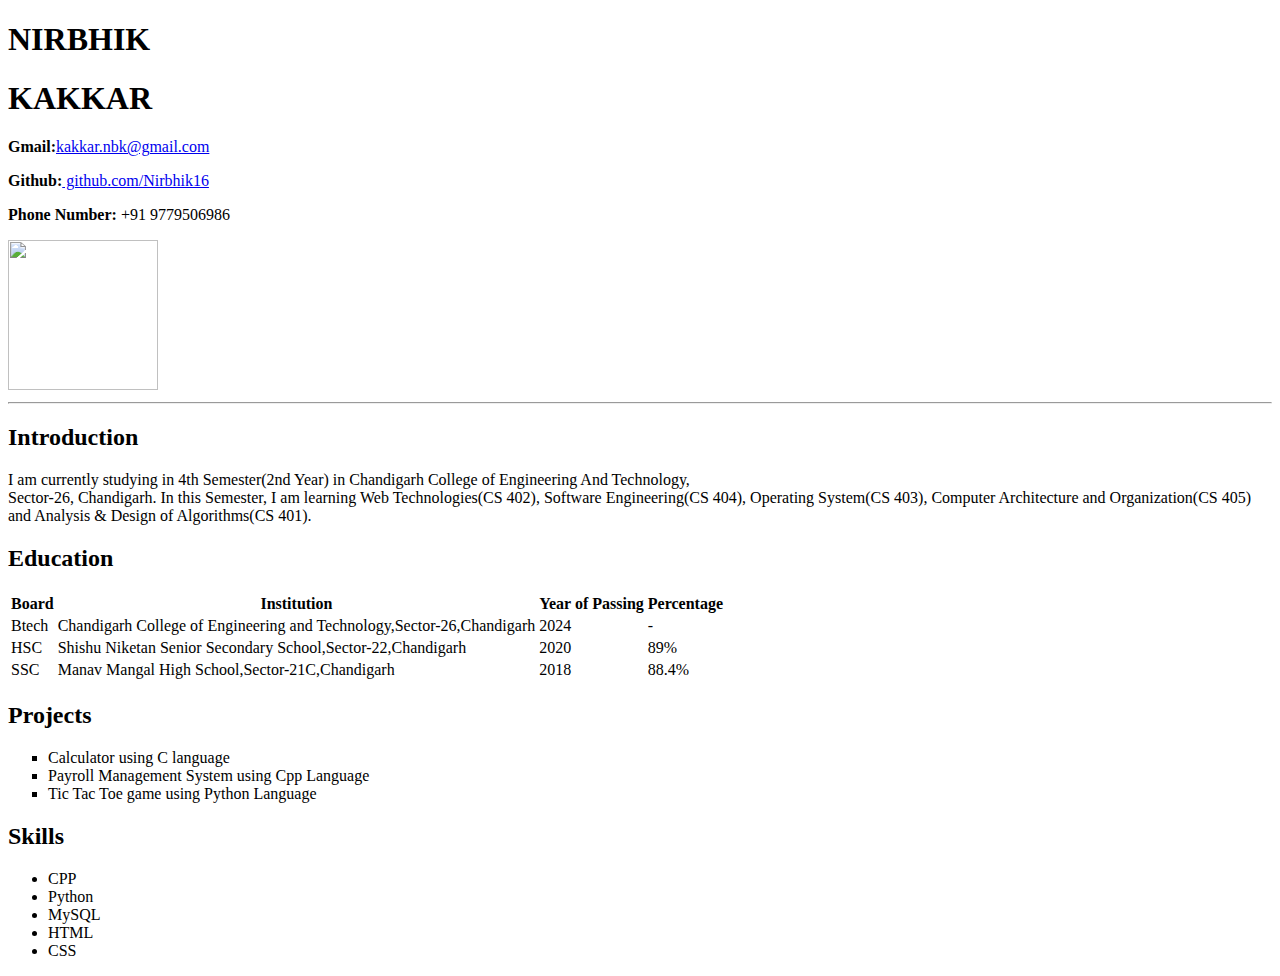
==== index.html @ 2d6f5f0d "Create index.html" ====
<!DOCTYPE html>
<html lang="en">
<head>
    <meta charset="UTF-8">
    <meta http-equiv="X-UA-Compatible" content="IE=edge">
    <meta name="viewport" content="width=device-width, initial-scale=1.0">
    <title>CV</title>
    <link rel="stylesheet" href="CV.css">
</head>
<body>
    <div class="box">
        <div class="header">
            <div class="header-left">
                <div class="name">
                    <h1 class="first_name">NIRBHIK</h1>
                    <h1 class="second_name">KAKKAR</h1>
                </div>
            </div>
            <div class="header-center">
                <div class="email">
                    <p><strong>Gmail:</strong><a href="kakkar.nbk@gmail.com">kakkar.nbk@gmail.com</a></p>
                </div>
                <div class="Github">
                    <p><strong>Github:</strong><a href="https://github.com/Nirbhik16"> github.com/Nirbhik16</a></p>
                </div>
                <div class="Phone">
                    <p><strong>Phone Number:</strong> +91 9779506986</p>
                </div>
            </div>
            <div class="header-right">
                <img src="RP37020335.jpeg" alt="" height="150px" width="150px">
            </div>
        </div>
        <hr>
        <div class="aim">
            <div class="aim-head color">
                <h2>Introduction</h2>
            </div>
            <p>I am currently studying in 4th Semester(2nd Year) in Chandigarh College of Engineering And Technology,<br>Sector-26, Chandigarh. In this Semester, I am learning Web Technologies(CS 402), Software Engineering(CS 404), Operating System(CS 403), Computer Architecture and Organization(CS 405) and Analysis & Design of Algorithms(CS 401).</p>
        </div>
        <div>
            <div class="education">
                <div class="education-head color">
                    <h2>Education</h2>
                </div>
                <table>
                    <tr>
                        <th>Board</th>
                        <th>Institution</th>
                        <th>Year of Passing</th>
                        <th>Percentage</th>
                    </tr>
                    <tr>
                        <td>Btech</td>
                        <td>Chandigarh College of Engineering and Technology,Sector-26,Chandigarh</td>
                        <td>2024</td>
                        <td>-</td>
                    </tr>
                    <tr>
                        <td>HSC</td>
                        <td>Shishu Niketan Senior Secondary School,Sector-22,Chandigarh</td>
                        <td>2020</td>
                        <td>89%</td>
                    </tr>
                    <tr>
                        <td>SSC</td>
                        <td>Manav Mangal High School,Sector-21C,Chandigarh</td>
                        <td>2018</td>
                        <td>88.4%</td>
                    </tr>

                </table>
            </div>
            <div class="project">
                <div class="project-head color">
                    <h2>Projects</h2>
                </div>
                <ul type="square" >
                    <li>Calculator using C language</li>
                    <li>Payroll Management System using Cpp Language</li>
                    <li>Tic Tac Toe game using Python Language</li>
                </ul>
            </div>
            <div class="skills">
                <div class="skill-head color">
                    <h2>Skills</h2>
                </div>
                <ul>
                    <li>CPP</li>
                    <li>Python</li>
                    <li>MySQL</li>
                    <li>HTML</li>
                    <li>CSS</li>
                </ul>
            </div>
        </div>
    </div>
</body>
</html>
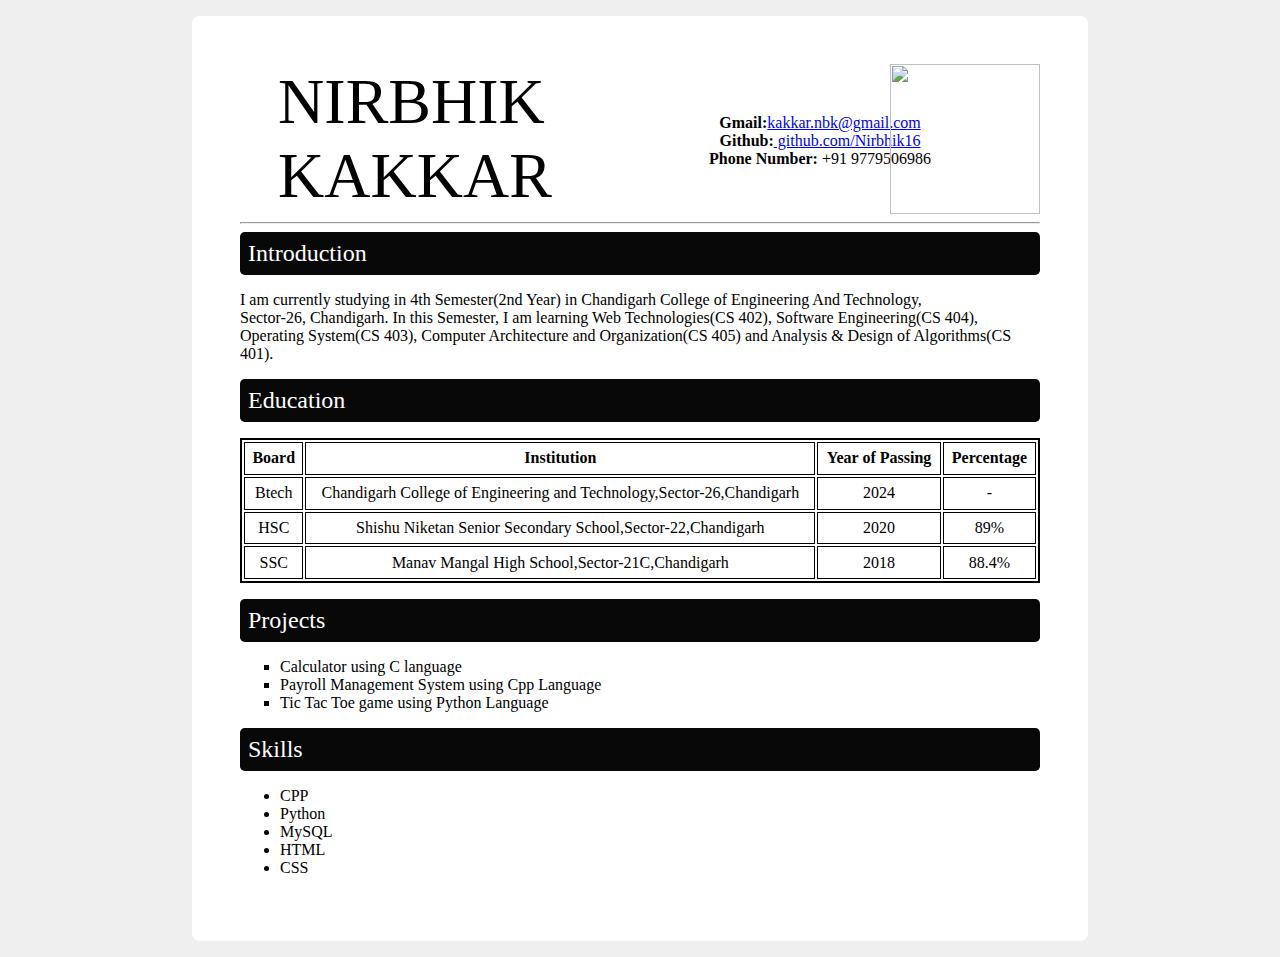
==== commit 17aab086: "Update index.html" ====
--- a/index.html
+++ b/index.html
@@ -5,7 +5,7 @@
     <meta http-equiv="X-UA-Compatible" content="IE=edge">
     <meta name="viewport" content="width=device-width, initial-scale=1.0">
     <title>CV</title>
-    <link rel="stylesheet" href="CV.css">
+    <link rel="stylesheet" href="cv.css">
 </head>
 <body>
     <div class="box">
--- a/cv.css
+++ b/cv.css
@@ -0,0 +1,77 @@
+body{
+    margin:0;
+    padding:0;
+    background-color: rgb(240, 239, 239);
+    font-family:"Poppins","sans-serif";
+}
+h1{
+    margin:0;
+    font-weight:400;
+}
+h2{
+    margin:0;
+    font-weight: 400;
+}
+
+.box{
+    background: #fff;
+    width: 50rem; 
+    padding: 3rem;
+    margin: 1rem auto;
+    border-radius: 0.5rem;
+}
+
+.header{
+    display:grid;
+    grid-template-columns: 40% 40% 20%;
+}
+.header-left{
+    display:grid;
+    justify-items:center;
+    align-items:center;
+    font-size:2rem;
+    margin-left:30px;
+}
+
+.first_name{
+    font-weight: 400px;
+    margin:0;
+}
+.second_name{
+    font-weight: 200px;
+    margin:0;
+}
+
+.header-center{
+    width: 100%;
+    display:grid;
+    justify-items: center;
+    display:inline;
+    margin-left:100px;
+    margin-top:50px;
+}
+.header-center p {
+    display:inline;
+}
+.header-right{
+    width: 100%;
+    display:grid;
+    justify-items: end;
+}
+.color{
+    background-color: rgb(8, 8, 8);
+    color: white;
+    padding: 0.5rem;
+    border-radius: 0.3rem;
+}
+
+table{
+    border:2px solid black;
+    margin: 1rem 0;
+    width: 100%;
+    text-align: center;
+}
+td,th{
+    border:1px solid black;
+    padding: 0.4rem;
+}
